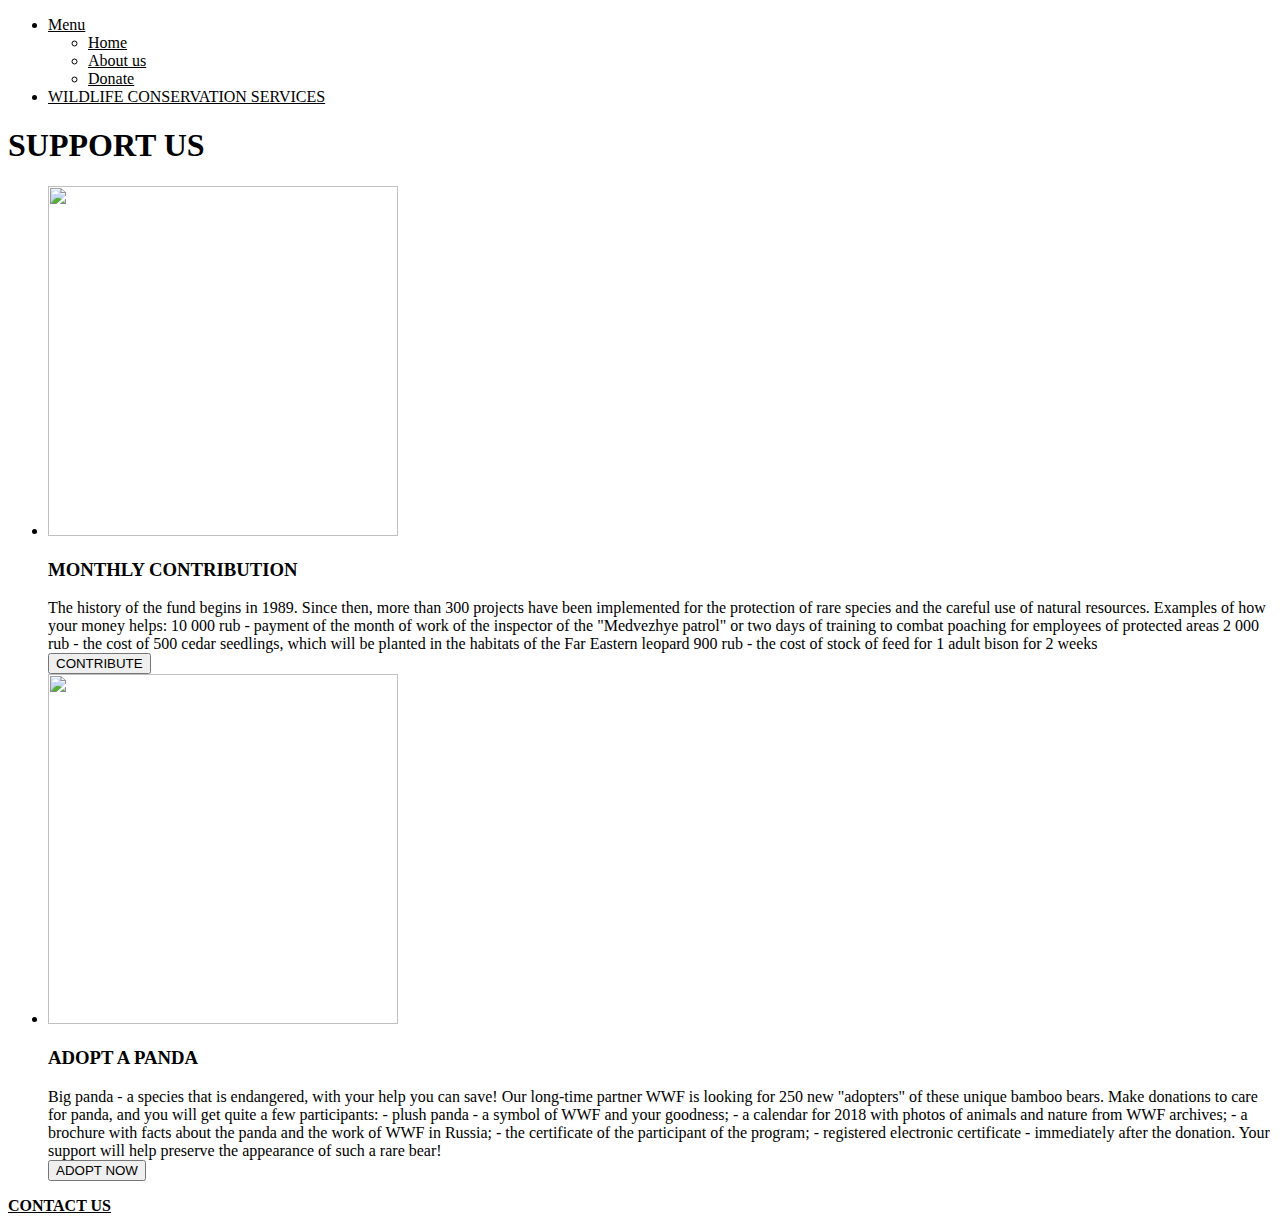
==== pages/donate.html @ a46fd163 "футер" ====
<!DOCTYPE html>
<html lang="en">

<head>
    <meta charset="UTF-8">
    <meta http-equiv="X-UA-Compatible" content="ie=edge">
    <title>!!! MY SITE  ♥ ♥ ♥ </title>
    <link href='styles/style1.css' rel='stylesheet' />
</head>

<body link="black">
    <header>
        <div>
            <ul class="horizontal-menu">
                <li><a href="home">Menu</a>
                <ul class="sub-menu">
                  <li><a href="home">Home</a></li>
                  <li><a href="info">About us</a></li>
                  <li><a href="donation">Donate</a></li>
                 </ul>
                 <li><a href="home">WILDLIFE CONSERVATION SERVICES</a>
               
               </li>
                 
            </ul> 
        
    </header>
<div class="main-menu">
        <h1 class="name-menu">SUPPORT US</h1>
            <ul>
               
               <li class="monkey">
                   <img src="styles/photobank/mezzanine_431.jpg" width="350px" height="350px">
                    <h3>MONTHLY CONTRIBUTION</h3>
                    <div class="animal1-description">The history of the fund begins in 1989. Since then, more than 300 projects have been implemented for the protection of rare species and the careful use of natural resources. Examples of how your money helps:
                            10 000 rub - payment of the month of work of the inspector of the "Medvezhye patrol" or two days of training to combat poaching for employees of protected areas
                            2 000 rub - the cost of 500 cedar seedlings, which will be planted in the habitats of the Far Eastern leopard
                            900 rub - the cost of stock of feed for 1 adult bison for 2 weeks</div>
                    <input type="submit" value="CONTRIBUTE" class="contribute.btn">
                 <li class="panda">
                     <img src="styles/photobank/panda.jpg" width="350px" height="350px">
                     <h3>ADOPT A PANDA</h3> 
                     <div class="animal2-description">Big panda - a species that is endangered, with your help you can save!
                            Our long-time partner WWF is looking for 250 new "adopters" of these unique bamboo bears.
                            Make donations to care for panda, and you will get quite a few participants:
                            - plush panda - a symbol of WWF and your goodness;
                            - a calendar for 2018 with photos of animals and nature from WWF archives;
                            - a brochure with facts about the panda and the work of WWF in Russia;
                            - the certificate of the participant of the program;
                            - registered electronic certificate - immediately after the donation.
                            
                            Your support will help preserve the appearance of such a rare bear!</div> 
                    <input type="submit" value="ADOPT NOW" class="adopt.btn">     
               </li>
               
               <div class="clearfix">
               </div>
        <ul>
</div>

<footer>
    <div class="share">
            <a class="social social-vk" href="http://vk.com/wildlife_conservation"></a>
            <a class="social social-fb" href="http://www.facebook.com/wildlife_conservation"></a>
            <a class="social social-tw" href="http://twitter.com/wildlife_conservation"></a>
        </div>
    <div class="contacts"><a href="contacts"><b>CONTACT US</b></a></div>
</footer>

</body>

</html>
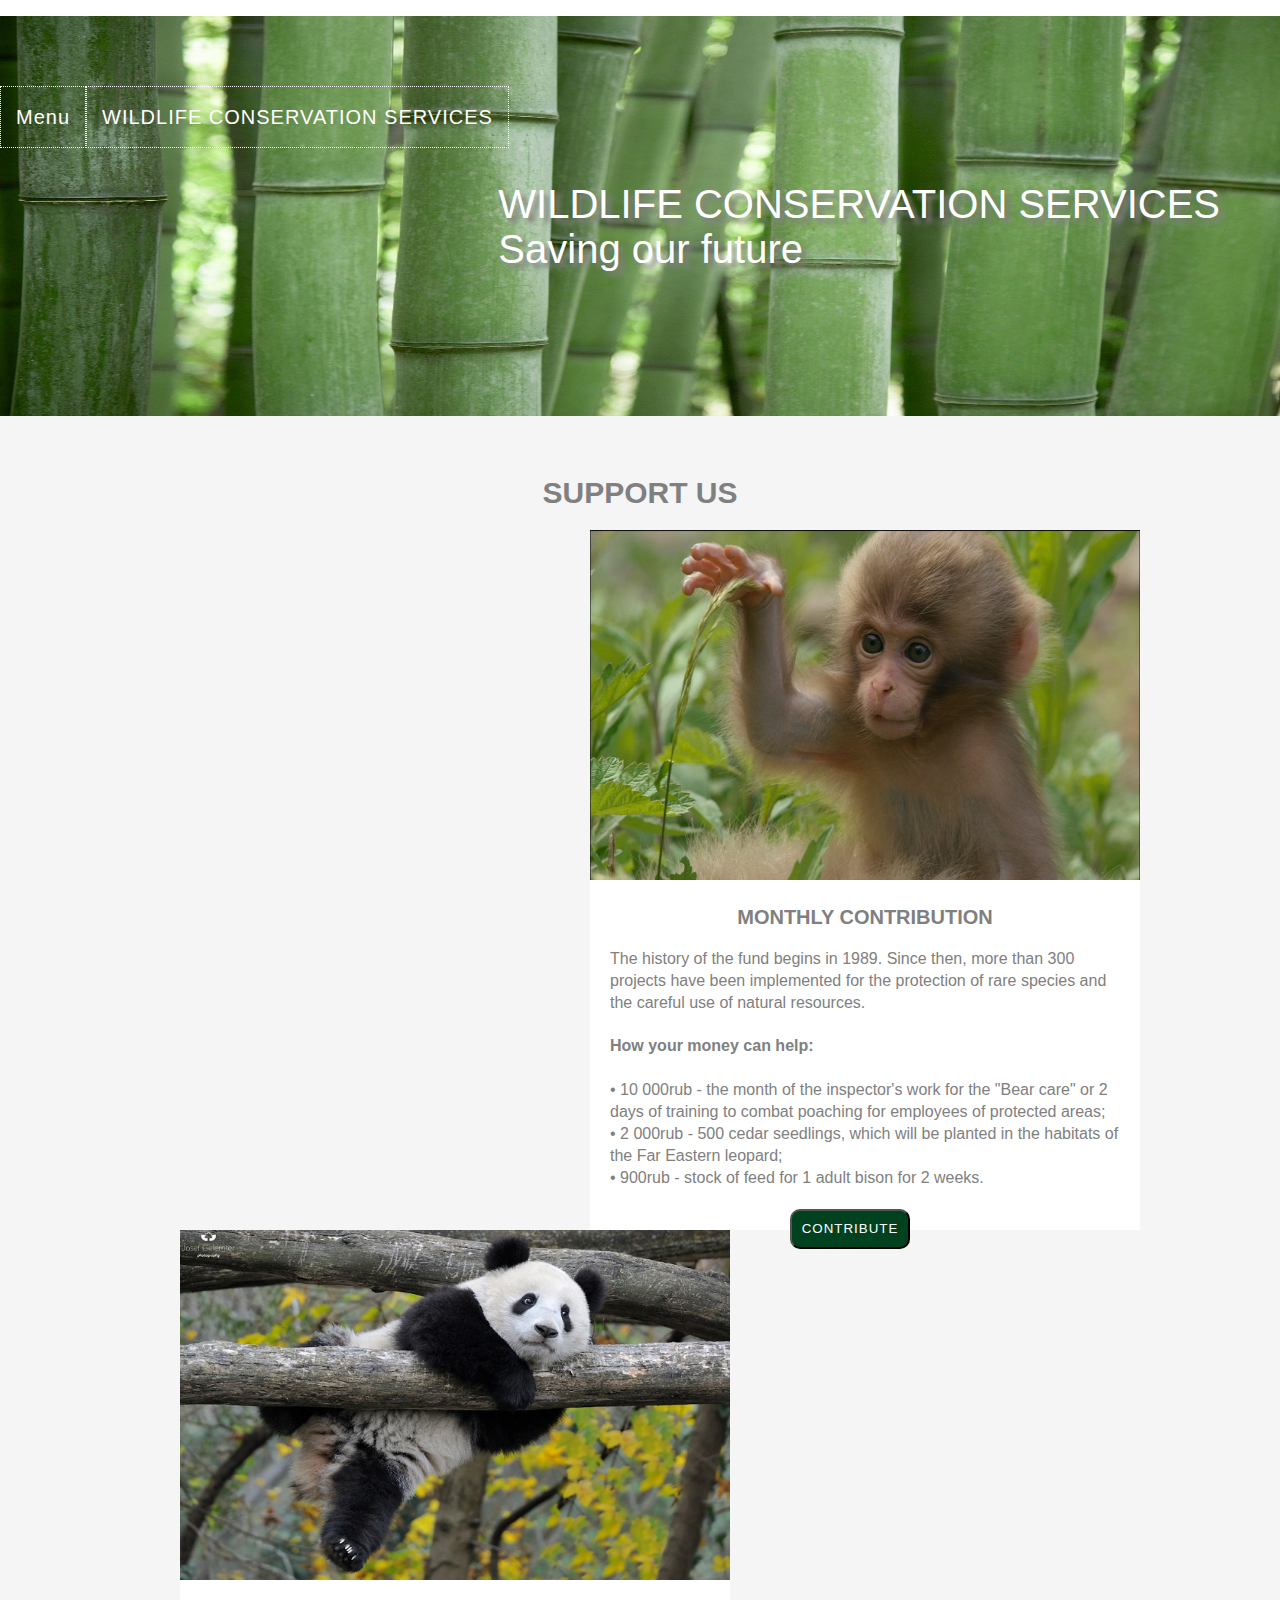
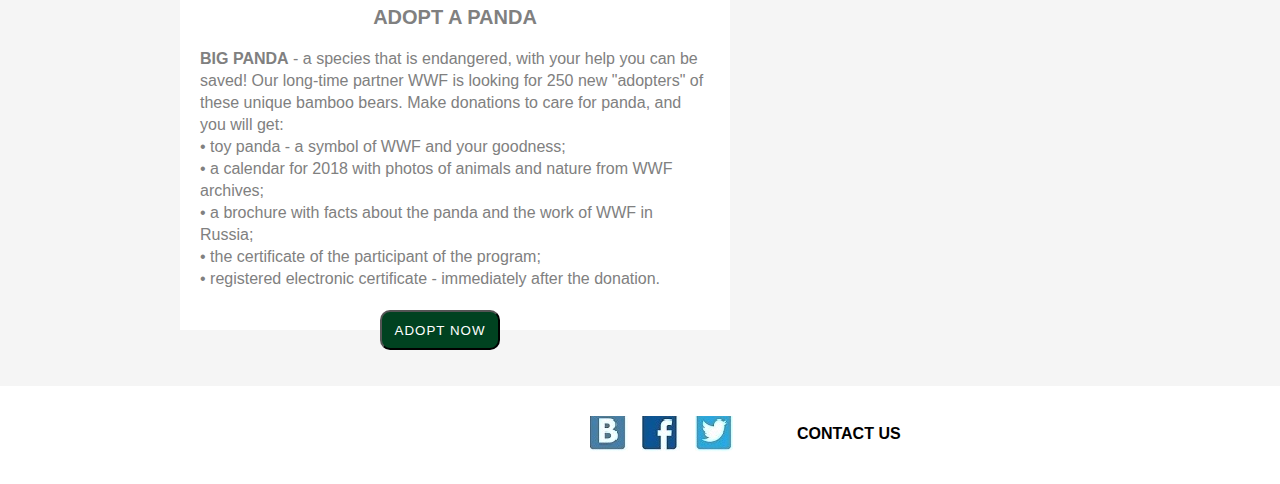
==== commit fe98a240: "donate page" ====
--- a/pages/donate.html
+++ b/pages/donate.html
@@ -5,52 +5,53 @@
     <meta charset="UTF-8">
     <meta http-equiv="X-UA-Compatible" content="ie=edge">
     <title>!!! MY SITE  ♥ ♥ ♥ </title>
-    <link href='styles/style1.css' rel='stylesheet' />
+    <link href='../styles/style.1.css' rel='stylesheet' />
 </head>
 
 <body link="black">
     <header>
         <div>
             <ul class="horizontal-menu">
-                <li><a href="home">Menu</a>
+                <li><a href="../index.html">Menu</a>
                 <ul class="sub-menu">
-                  <li><a href="home">Home</a></li>
+                  <li><a href="../index.html">Home</a></li>
                   <li><a href="info">About us</a></li>
-                  <li><a href="donation">Donate</a></li>
+                  <li><a href="pages/donate.html">Donate</a></li>
                  </ul>
-                 <li><a href="home">WILDLIFE CONSERVATION SERVICES</a>
+                 <li><a href="../index.html">WILDLIFE CONSERVATION SERVICES</a>
                
                </li>
                  
             </ul> 
-        
+            <div class="logo">
+                WILDLIFE CONSERVATION SERVICES<br>Saving our future
+           </div>
     </header>
 <div class="main-menu">
         <h1 class="name-menu">SUPPORT US</h1>
             <ul>
-               
                <li class="monkey">
-                   <img src="styles/photobank/mezzanine_431.jpg" width="350px" height="350px">
+                   <img src="../styles/photobank/mezzanine_431.jpg" width="550px" height="350px">
                     <h3>MONTHLY CONTRIBUTION</h3>
-                    <div class="animal1-description">The history of the fund begins in 1989. Since then, more than 300 projects have been implemented for the protection of rare species and the careful use of natural resources. Examples of how your money helps:
-                            10 000 rub - payment of the month of work of the inspector of the "Medvezhye patrol" or two days of training to combat poaching for employees of protected areas
-                            2 000 rub - the cost of 500 cedar seedlings, which will be planted in the habitats of the Far Eastern leopard
-                            900 rub - the cost of stock of feed for 1 adult bison for 2 weeks</div>
-                    <input type="submit" value="CONTRIBUTE" class="contribute.btn">
+                    <div class="animal1-description">The history of the fund begins in 1989. Since then, more than 300 projects have been implemented for the protection of rare species and the careful use of natural resources.<br>
+                           <h4>How your money can help:</h4>
+                           • 10 000rub - the month of the inspector's work for the "Bear care" or 2 days of training to combat poaching for employees of protected areas;<br>
+                           • 2 000rub - 500 cedar seedlings, which will be planted in the habitats of the Far Eastern leopard;<br>
+                           • 900rub - stock of feed for 1 adult bison for 2 weeks.</div>
+                           <button class="btn">CONTRIBUTE</button>
                  <li class="panda">
-                     <img src="styles/photobank/panda.jpg" width="350px" height="350px">
+                     <img src="../styles/photobank/panda.jpg" width="550px" height="350px">
                      <h3>ADOPT A PANDA</h3> 
-                     <div class="animal2-description">Big panda - a species that is endangered, with your help you can save!
+                     <div class="animal2-description"><b>BIG PANDA</b> - a species that is endangered, with your help you can be saved!
                             Our long-time partner WWF is looking for 250 new "adopters" of these unique bamboo bears.
-                            Make donations to care for panda, and you will get quite a few participants:
-                            - plush panda - a symbol of WWF and your goodness;
-                            - a calendar for 2018 with photos of animals and nature from WWF archives;
-                            - a brochure with facts about the panda and the work of WWF in Russia;
-                            - the certificate of the participant of the program;
-                            - registered electronic certificate - immediately after the donation.
-                            
-                            Your support will help preserve the appearance of such a rare bear!</div> 
-                    <input type="submit" value="ADOPT NOW" class="adopt.btn">     
+                            Make donations to care for panda, and you will get:<br>                           
+                            • toy panda - a symbol of WWF and your goodness;<br>
+                            • a calendar for 2018 with photos of animals and nature from WWF archives;<br>
+                            • a brochure with facts about the panda and the work of WWF in Russia;<br>
+                            • the certificate of the participant of the program;<br>
+                            • registered electronic certificate - immediately after the donation.<br>                           
+                        </div> 
+                    <button class="btn">ADOPT NOW</button>
                </li>
                
                <div class="clearfix">
--- a/styles/style.1.css
+++ b/styles/style.1.css
@@ -0,0 +1,232 @@
+header {
+    height: 400px;
+    background: url("photobank/nastol.com.ua-171415.jpg") no-repeat;
+    background-size: 100% 400px;
+}
+
+header a {
+   text-decoration: none;
+   color: white;
+   font-style: bold;
+   font-size: 25px;
+   font-family: arial;
+}
+
+body {
+    margin: 0px;
+    padding: 0px;
+}
+
+.logo {
+    font-family: arial;
+    font-size: 40px;
+    color: white;
+    display: block;
+    float: right;
+    text-shadow: 5px 5px 5px gray;
+    padding-top: 50px;
+    padding-right: 60px;
+}
+
+.horizontal-menu {
+    list-style: none;
+    padding-top: 70px;
+    height: 30px;
+    margin-left: -40px;
+    
+}
+
+.horizontal-menu > li {
+    display: inline-block;
+    position: relative;  
+    border: 0.5px dotted white;
+    
+}
+
+.horizontal-menu a {
+    display: block;
+    line-height: 30px;
+    letter-spacing: 1px;
+    padding: 15px;
+   font-size: 20px;
+}
+
+.horizontal-menu .sub-menu {
+   position: absolute;
+   list-style: none;
+   width: 100%;
+   height: 15px;
+    position: absolute;
+    display: none;
+    left: -40px;
+}
+
+.horizontal-menu a:hover {
+    color: black;
+    background: white;
+    
+}
+
+.horizontal-menu > li:hover .sub-menu {
+    display: inline-block;
+}
+
+.sub-menu li {
+   width: 150px;
+    margin-top: 3px;
+    margin-top: -2px;
+}
+
+.main-menu {
+   background: #f5f5f5;
+   padding: 40px;
+}
+
+.main-menu h1 {
+    text-align: center;
+    font-family: arial;
+    font-size: 30px;
+    display: block;
+    color: gray;
+}
+
+.main-menu h3 {
+    font-family: arial;
+    font-size: 20px;
+    text-align: center;
+    
+}
+
+.main-menu ul {
+    display: block;
+    list-style: none;
+}
+
+.main-menu li {
+    display: block;
+    width: 550px;
+    height: 700px;
+    background: #ffffff;
+    font-family: arial;
+    line-height: 22px;
+    color: gray;
+}
+
+.monkey {
+    float: right;
+    margin-right: 100px;
+}
+
+.panda {
+    float: left;
+    margin-right: 90px;
+    margin-left: 100px;
+}
+
+
+.animal1-description,
+.animal2-description {
+   display: inine-block;
+   padding-left: 20px;
+   padding-right: 20px;
+   padding-bottom: 20px;
+}
+
+.clearfix {
+    clear: both;
+    height: 0px;
+}
+
+.problem-description {
+    display: inline-block;
+    font-family: arial;
+    font-size: 40px;  
+    width: 800px;
+    color: white;
+    text-align: center;
+    height: 70px;
+    padding-top: 30px;
+    text-shadow: 1px 1px 1px gray;
+    background: rgba(255,255,255,0.25);
+    margin-top: 25px;
+    position: relative;
+    right: 900px;
+    transform: translateX(900px);
+    transition-timing-function: linear;
+    transition-duration: 15s;
+}
+
+.problem-description::after {
+    content: "";
+    display: block;
+    width: 100px;
+    height: 100px;
+    background-image: linear-gradient(225deg, rgba(255, 255, 255, 0.2) 50%, transparent 50%);
+    position: absolute;
+    left: 749px;
+    margin-top: -77px;
+    transform: rotate(45deg);
+}
+
+.secondary-menu {
+    background: url("photobank/леопард-потягивается.jpg") no-repeat;
+    width: 100%;
+    height: 600px;
+    
+}
+
+footer a,
+.share {
+    text-decoration: none;
+    font-family: arial;
+    display: inline-block;
+    position: relative;
+}
+
+.share,
+.contacts {
+    display: inline-block;
+    position: relative;
+    padding: 30px;
+    left: 550px;
+}
+
+
+
+.social {
+    display: inline-block;
+    width: 38px;
+    height: 38px;
+    margin-left: 10px;
+    background: #bdc3c7 url("photobank/SPRITE_social_network.jpg") no-repeat;
+    vertical-align: middle;
+    
+}
+
+.social-vk {
+    background-color: #6d8fb3;
+    background-position: -14px -13px ;
+}
+
+.social-fb {
+    background-color: #526da3;
+    background-position: -59px -13px;
+}
+
+.social-tw {
+    background-color: #73bfe6;
+    background-position: -103px -13px;
+}
+
+.btn {
+   display: block;
+   position: relative;
+   background: #004220;
+   color: white;
+   width: 120px;
+   height: 40px;
+   padding: 5px;
+   left: 200px;
+   letter-spacing: 1px;
+   border-radius: 10px;
+}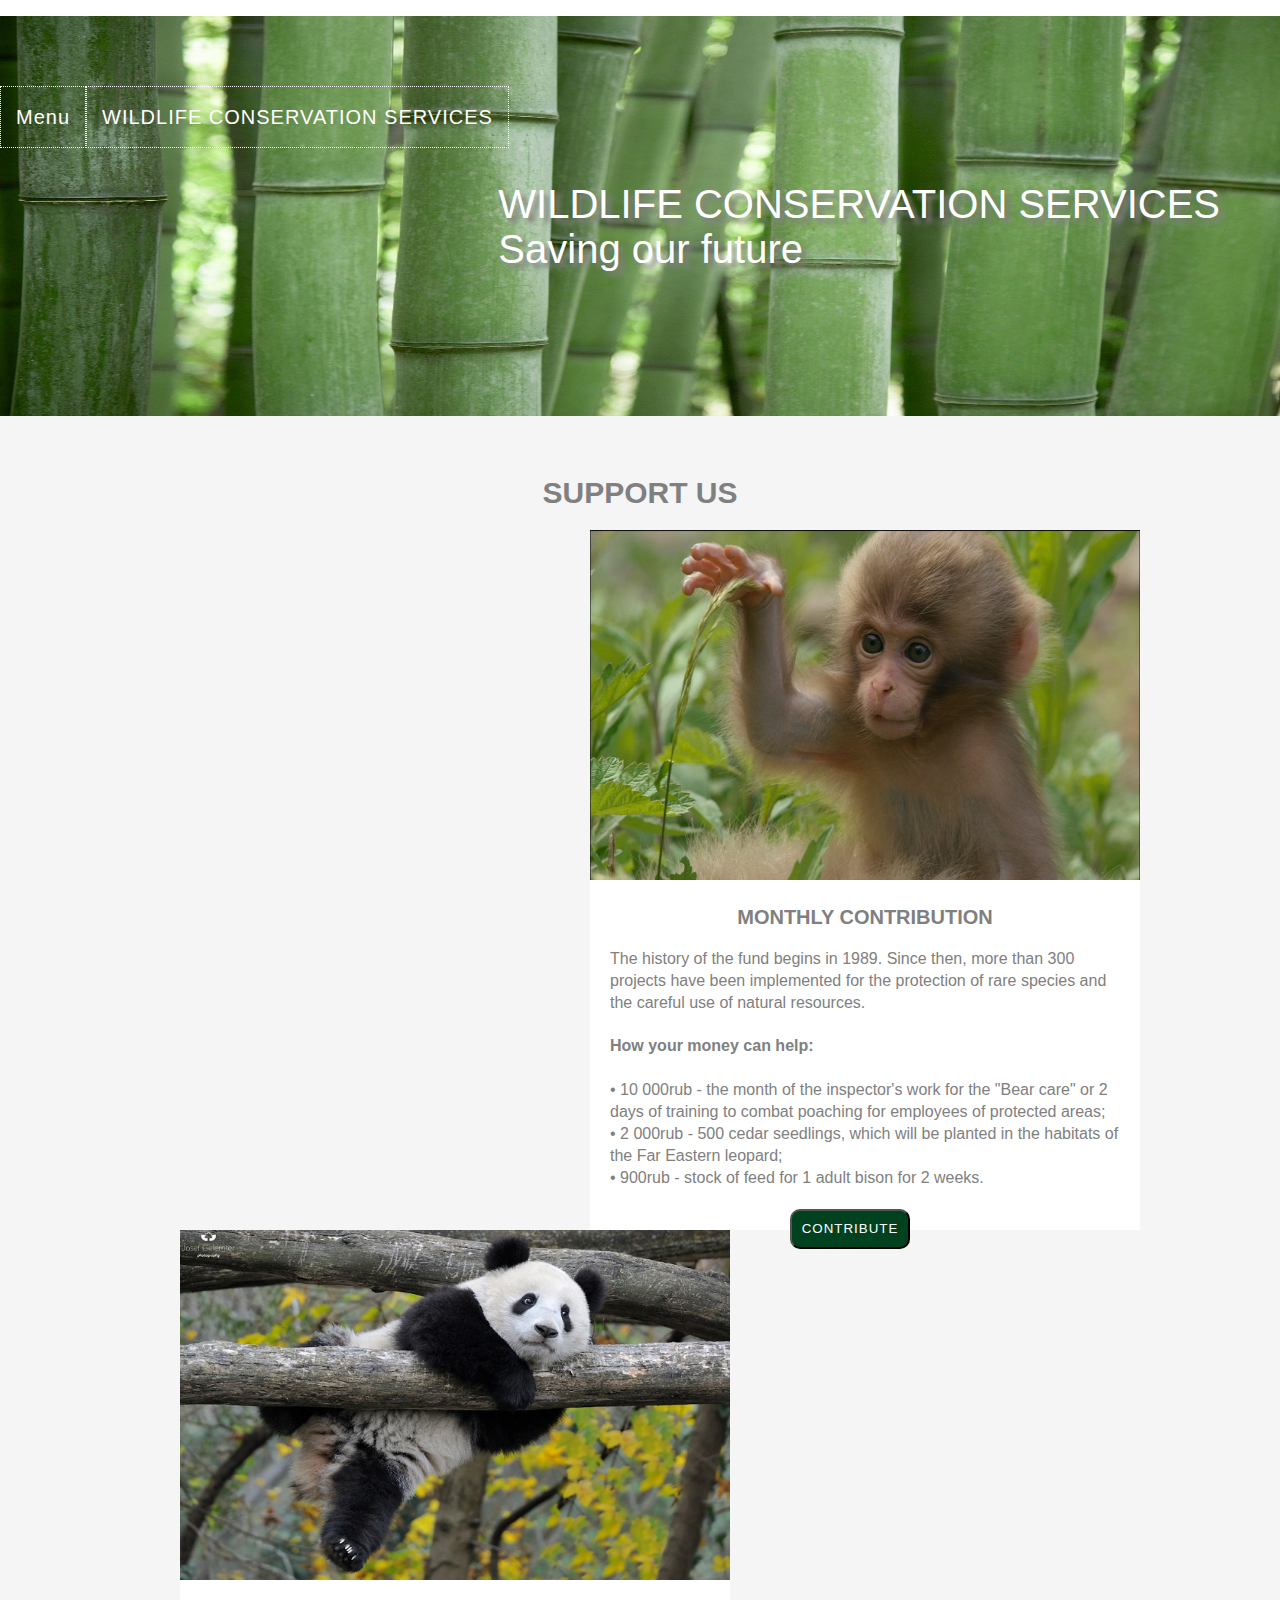
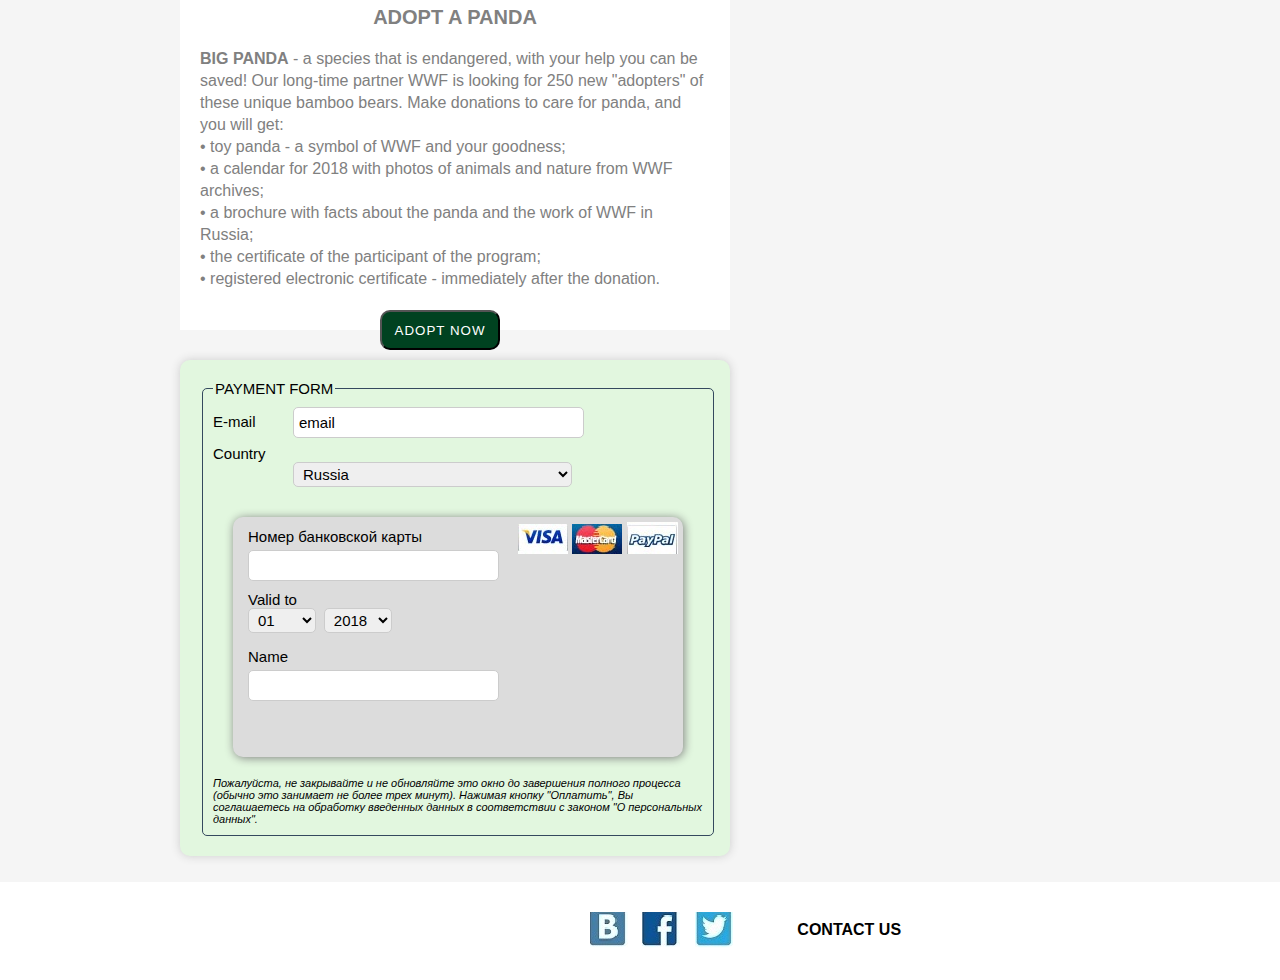
==== commit fe1c45e5: "paycard form" ====
--- a/pages/donate.html
+++ b/pages/donate.html
@@ -38,7 +38,7 @@
                            • 10 000rub - the month of the inspector's work for the "Bear care" or 2 days of training to combat poaching for employees of protected areas;<br>
                            • 2 000rub - 500 cedar seedlings, which will be planted in the habitats of the Far Eastern leopard;<br>
                            • 900rub - stock of feed for 1 adult bison for 2 weeks.</div>
-                           <button class="btn">CONTRIBUTE</button>
+                           <button class="btn"><a href="#">CONTRIBUTE</a></button>
                  <li class="panda">
                      <img src="../styles/photobank/panda.jpg" width="550px" height="350px">
                      <h3>ADOPT A PANDA</h3> 
@@ -51,12 +51,87 @@
                             • the certificate of the participant of the program;<br>
                             • registered electronic certificate - immediately after the donation.<br>                           
                         </div> 
-                    <button class="btn">ADOPT NOW</button>
+                    <button class="btn"><a href="#">ADOPT NOW</a></button>
                </li>
                
                <div class="clearfix">
                </div>
         <ul>
+                <div class="donate-menu">
+                        <div class="help-panda"></div>
+                           <form method="post">
+                               <fieldset>
+                                  <legend>PAYMENT FORM</legend>
+                                   <div class="email">
+                                   <input type="email" value="email" name="email" id="email"><label for="email">E-mail</label>
+                                   </div>
+                                   <div class="country">
+                                   <label>Country<select name="country" id="country">
+                                   <option value="Russia">Russia</option>
+                                   <option value="Finland">Finland</option>
+                                   <option value="Estonia">Estonia</option>
+                                   <option value="Latvia">Latvia</option>
+                                   <option value="Lithuania">Lithuania</option>
+                                   <option value="Kazakhstan">Kazakhstan</option>
+                                   <option value="USA">USA</option>
+                                   <option value="Great Btitain">Great Britain</option>
+                                </select>
+                             </label>
+                            </div>
+                            <div class="paycard">
+                                <div class="pay-images">
+                                    <img src="../styles/photobank/visa.jpg">
+                                    <img src="../styles/photobank/mastercard.jpg">
+                                    <img src="../styles/photobank/paypall.jpg">
+                                </div>
+                                    <div class="card-number">
+                                            <label for="card-number">Номер банковской карты</label>
+                                            <input type="textarea" id="card-number" name="card-number">
+                                    </div>
+                                    
+                                     <div class="paycard-month">
+                                         <label>Valid to
+                                             
+                                             <select name="month" id="month">
+                                                <option value="01">01</option>
+                                                <option value="02">02</option>
+                                                <option value="03">03</option>
+                                                <option value="04">04</option>
+                                                <option value="05">05</option>
+                                                <option value="06">06</option>
+                                                <option value="07">07</option>
+                                                <option value="08">08</option>
+                                                <option value="09">09</option>
+                                                <option value="10">10</option>
+                                                <option value="11">11</option>
+                                                <option value="12">12</option>
+                                            </select>
+                                          </label>
+                                    </div>
+                                         <div class="paycard-year">
+                                             
+                                              <select name="year" id="year">
+                                                <option value="18">2018</option>
+                                                <option value="19">2019</option>
+                                                <option value="20">2020</option>
+                                                <option value="20">2021</option>
+                                              </select>
+                                            
+                                        </div>
+                                        <div class="paycard-name">
+                                                    <label for="paycard-name-block">Name</label>
+                                                    <input type="textarea" id="paycard-name-block" name="paycard-name">
+                                        </div>
+                            </div>
+                                    <div class="payment-info"><i>Пожалуйста, не закрывайте и не обновляйте это окно до завершения полного процесса (обычно это занимает не более трех минут).
+                                    Нажимая кнопку "Оплатить", Вы соглашаетесь на обработку введенных данных в соответствии с законом "О персональных данных".</i>
+                                </div>                                                     
+                            </fieldset>
+                           </form>
+</div>
+
+
+    
 </div>
 
 <footer>
--- a/styles/style.1.css
+++ b/styles/style.1.css
@@ -15,6 +15,7 @@
 body {
     margin: 0px;
     padding: 0px;
+    font-family: arial;
 }
 
 .logo {
@@ -94,7 +95,6 @@
     font-family: arial;
     font-size: 20px;
     text-align: center;
-    
 }
 
 .main-menu ul {
@@ -222,11 +222,122 @@
    display: block;
    position: relative;
    background: #004220;
-   color: white;
+   
    width: 120px;
    height: 40px;
    padding: 5px;
    left: 200px;
    letter-spacing: 1px;
    border-radius: 10px;
+   
+}
+
+.btn a {
+    text-decoration: none;
+    color: white;
+}
+
+.donate-menu {
+    display: block;
+    position: relative;
+    left: -120px;
+    top: 30px;
+}
+
+input,
+select,
+label,
+legend {
+    font-family: arial;
+    font-size: 15px;
+}
+
+form {
+    width: 510px;
+    margin-left: 180px;
+    padding: 20px;
+    background-color: #e2f7df;
+    border-radius: 10px;
+    box-shadow: 0 0 10px #cccccc;
+}
+
+input,
+select {
+    width: 95%;
+    height: 25px;
+    margin-bottom: 10px;
+    padding: 2px 5px;
+    border: 1px solid #cccccc;
+    border-radius: 5px;
+    vertical-align: middle;
+}
+
+label {
+    display: block;
+    margin-bottom: 5px;
+}
+
+fieldset {
+    padding: 10px;
+    border: 1px solid #34495e;
+    border-radius: 5px;
+}
+
+.email,
+.country,
+.card-number  {
+    width: 60%;
+}
+
+.email input,
+.country select {
+    margin-left: 80px;
+}
+
+.email label {
+    margin-top: -35px;
+    margin-bottom: 15px;
+}
+
+.paycard {
+    display: block;
+    background: #dcdcdc;
+    background-image: url("photobank/credit_cards1.jpg") no-repeat;
+    border-radius: 10px;
+    width: 420px;
+    height: 210px;
+    padding: 15px;
+    margin: 20px;
+    box-shadow: 1px 1px 10px gray;S
+}
+
+.payment-info {
+    font-size: 11px;
+    
+}
+
+.pay-images {
+    display: inline-block;
+    position: relative;
+    width: 170px;
+    left: 270px;
+    top: -10px;
+}
+
+.card-number label {
+    margin-top: -40px;
+}
+
+.paycard-name {
+    width: 60%;
+}
+
+.paycard-month,
+.paycard-year {
+   width: 17%;
+}
+
+.paycard-month,
+.paycard-year {
+    display: inline-block;
 }